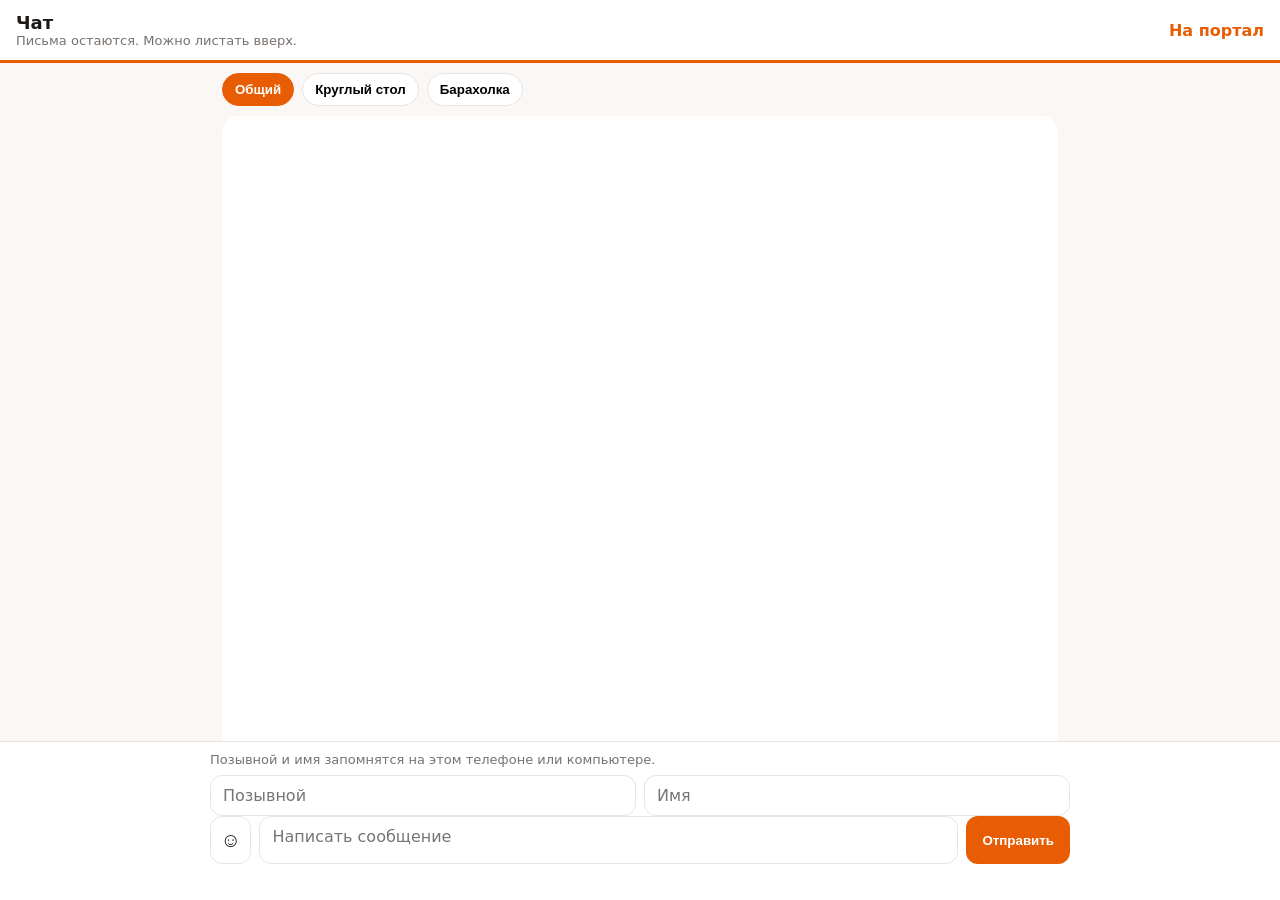
==== chat.html @ dcf8030c "Добавить чат в меню портала" ====
<!DOCTYPE html>
<html lang="ru">
<head>
<meta charset="utf-8">
<meta name="viewport" content="width=device-width, initial-scale=1">
<title>Чат — радиолюбители Сочи</title>
<style>
  :root { --orange:#e85d04; --green:#1b7a3a; --ink:#1c1917; --muted:#78716c; --bg:#faf7f4; --card:#fff; }
  * { box-sizing: border-box; }
  body { margin:0; font-family: "Segoe UI", system-ui, sans-serif; background:var(--bg); color:var(--ink); height:100dvh; display:flex; flex-direction:column; }
  header { background:#fff; border-bottom:3px solid var(--orange); padding:12px 16px; display:flex; align-items:center; justify-content:space-between; gap:12px; }
  header b { font-size:18px; }
  header span { color:var(--muted); font-size:13px; display:block; }
  a.back { color:var(--orange); font-weight:700; text-decoration:none; white-space:nowrap; }
  .rooms { display:flex; gap:8px; padding:10px 12px 0; max-width:860px; width:100%; margin:0 auto; }
  .rooms button { border:1px solid #e7e5e4; background:#fff; border-radius:999px; padding:8px 12px; font-weight:700; cursor:pointer; }
  .rooms button.on { background:var(--orange); color:#fff; border-color:var(--orange); }
  main { flex:1; min-height:0; max-width:860px; width:100%; margin:0 auto; padding:10px 12px 0; display:flex; flex-direction:column; }
  #log { flex:1; overflow:auto; background:#fff; border-radius:16px 16px 0 0; padding:12px; box-shadow:0 1px 2px rgba(0,0,0,.04); }
  .older { display:block; width:100%; border:0; background:#f5f5f4; color:#44403c; border-radius:12px; padding:10px; font-weight:700; cursor:pointer; margin-bottom:10px; }
  .day { text-align:center; color:var(--muted); font-size:12px; margin:12px 0; }
  .msg { display:flex; gap:10px; margin:0 0 10px; }
  .msg.mine { flex-direction:row-reverse; }
  .bubble { max-width:min(78%, 560px); background:#f5f5f4; border-radius:16px; padding:8px 12px; }
  .msg.mine .bubble { background:#fff1e8; }
  .who { font-size:13px; font-weight:800; color:var(--green); }
  .msg.mine .who { text-align:right; }
  .text { white-space:pre-wrap; word-break:break-word; font-size:16px; line-height:1.35; margin-top:2px; }
  .when { color:var(--muted); font-size:11px; margin-top:4px; }
  .composer { background:#fff; border-top:1px solid #e7e5e4; padding:10px 12px 14px; }
  .box { max-width:860px; margin:0 auto; }
  .who-row, .send-row { display:flex; gap:8px; }
  input, textarea { width:100%; border:1px solid #e7e5e4; border-radius:12px; padding:10px 12px; font-size:16px; font-family:inherit; }
  textarea { resize:none; min-height:48px; max-height:120px; }
  button.send, button.emoji { border:0; background:var(--orange); color:#fff; border-radius:12px; font-weight:800; cursor:pointer; }
  button.send { padding:0 16px; }
  button.emoji { background:#fff; color:#1c1917; border:1px solid #e7e5e4; width:48px; font-size:20px; }
  .picker { display:none; flex-wrap:wrap; gap:4px; background:#fff; border:1px solid #e7e5e4; border-radius:14px; padding:8px; margin-bottom:8px; max-height:160px; overflow:auto; }
  .picker.open { display:flex; }
  .picker button { border:0; background:transparent; font-size:22px; cursor:pointer; width:36px; height:36px; border-radius:8px; }
  .picker button:hover { background:#f5f5f4; }
  .err { color:#b91c1c; font-size:14px; min-height:18px; margin:4px 0 0; }
  .hint { color:var(--muted); font-size:13px; margin:0 0 8px; }
</style>
</head>
<body>
<header>
  <div><b>Чат</b><span>Письма остаются. Можно листать вверх.</span></div>
  <a class="back" href="index.html">На портал</a>
</header>
<div class="rooms">
  <button class="on" data-room="general">Общий</button>
  <button data-room="table">Круглый стол</button>
  <button data-room="market">Барахолка</button>
</div>
<main>
  <div id="log"></div>
</main>
<div class="composer">
  <div class="box">
    <p class="hint">Позывной и имя запомнятся на этом телефоне или компьютере.</p>
    <div class="who-row">
      <input id="callsign" placeholder="Позывной" maxlength="12" autocomplete="nickname">
      <input id="name" placeholder="Имя" maxlength="40">
    </div>
    <div id="picker" class="picker"></div>
    <div class="send-row">
      <button class="emoji" type="button" id="emoji-btn" title="Смайлики">☺</button>
      <textarea id="text" placeholder="Написать сообщение" maxlength="1000" rows="1"></textarea>
      <button class="send" type="button" id="send">Отправить</button>
    </div>
    <p class="err" id="err"></p>
  </div>
</div>
<script>
const ROOMS = { general: "Общий", table: "Круглый стол", market: "Барахолка" };
const EMOJI = "😀😁😂😊😉😎🤔😴👍👎👋🤝🙏💪❤️🔥✨⭐✅❌📻📡🎙️🎧📞🎤🔧🔌🔋⛰️🌊☀️🌧️❄️🏠🚗☕🎉🎊📌📝❓❗".split("");
const logEl = document.getElementById("log");
const errEl = document.getElementById("err");
const textEl = document.getElementById("text");
const picker = document.getElementById("picker");
let room = "general";
let oldest = 0;
let newest = 0;
let stick = true;
const seen = new Set();

document.getElementById("callsign").value = localStorage.getItem("ham-call") || "";
document.getElementById("name").value = localStorage.getItem("ham-name") || "";

picker.innerHTML = EMOJI.map(e => `<button type="button" data-e="${e}">${e}</button>`).join("");
picker.addEventListener("click", (ev) => {
  const b = ev.target.closest("button");
  if (!b) return;
  const start = textEl.selectionStart || textEl.value.length;
  const end = textEl.selectionEnd || start;
  textEl.value = textEl.value.slice(0, start) + b.dataset.e + textEl.value.slice(end);
  textEl.focus();
});
document.getElementById("emoji-btn").onclick = () => picker.classList.toggle("open");

function esc(s) {
  return String(s).replace(/[&<>"']/g, c => ({ "&":"&", "<":"<", ">":">", '"':""", "'":"&#39;" }[c]));
}
function dayKey(iso) { return (iso || "").slice(0, 10); }
function clock(iso) {
  if (!iso) return "";
  const d = new Date(iso.endsWith("Z") ? iso : iso + "Z");
  if (Number.isNaN(d.getTime())) return "";
  return d.toLocaleString("ru-RU", { day:"2-digit", month:"short", hour:"2-digit", minute:"2-digit" });
}
function mineCall() {
  return (document.getElementById("callsign").value || "").trim().toUpperCase();
}
function draw(list, where) {
  const frag = document.createDocumentFragment();
  let prevDay = where === "after" ? logEl.dataset.lastDay || "" : "";
  for (const m of list) {
    if (seen.has(m.id)) continue;
    seen.add(m.id);
    const day = dayKey(m.created_at);
    if (day && day !== prevDay) {
      const label = document.createElement("div");
      label.className = "day";
      label.textContent = new Date(day + "T00:00:00Z").toLocaleDateString("ru-RU", { day:"numeric", month:"long", year:"numeric" });
      frag.appendChild(label);
      prevDay = day;
    }
    const row = document.createElement("div");
    row.className = "msg" + (m.callsign === mineCall() ? " mine" : "");
    row.dataset.id = m.id;
    row.innerHTML = `<div class="bubble"><div class="who">${esc(m.callsign)} · ${esc(m.name)}</div><div class="text">${esc(m.text)}</div><div class="when">${esc(clock(m.created_at))}</div></div>`;
    frag.appendChild(row);
  }
  if (where === "before") {
    const top = logEl.scrollHeight;
    logEl.prepend(frag);
    logEl.scrollTop = logEl.scrollHeight - top;
  } else {
    logEl.appendChild(frag);
    if (stick) logEl.scrollTop = logEl.scrollHeight;
  }
  logEl.dataset.lastDay = prevDay;
  if (list.length) {
    oldest = oldest ? Math.min(oldest, list[0].id) : list[0].id;
    newest = Math.max(newest, list[list.length - 1].id);
  }
}
async function load({ before = 0, after = 0 } = {}) {
  const q = new URLSearchParams({ room, before, after });
  const res = await fetch("/api/messages?" + q);
  if (!res.ok) throw new Error("Чат сейчас не открывается");
  const data = await res.json();
  return data.messages || [];
}
async function openRoom() {
  logEl.innerHTML = "";
  seen.clear();
  oldest = 0;
  newest = 0;
  logEl.dataset.lastDay = "";
  const older = document.createElement("button");
  older.className = "older";
  older.textContent = "Показать раньше";
  older.onclick = async () => {
    older.disabled = true;
    const list = await load({ before: oldest || 1 });
    if (!list.length) older.textContent = "Это самое начало";
    else draw(list, "before");
    older.disabled = false;
  };
  logEl.appendChild(older);
  const list = await load();
  draw(list, "after");
  stick = true;
  logEl.scrollTop = logEl.scrollHeight;
}
document.querySelectorAll(".rooms button").forEach(btn => {
  btn.onclick = () => {
    document.querySelectorAll(".rooms button").forEach(b => b.classList.remove("on"));
    btn.classList.add("on");
    room = btn.dataset.room;
    openRoom().catch(showErr);
  };
});
function showErr(e) { errEl.textContent = e.message || "Не получилось"; }
async function send() {
  errEl.textContent = "";
  const callsign = document.getElementById("callsign").value.trim();
  const name = document.getElementById("name").value.trim();
  const text = textEl.value.trim();
  if (!callsign || !name || !text) { errEl.textContent = "Нужны позывной, имя и текст."; return; }
  localStorage.setItem("ham-call", callsign.toUpperCase());
  localStorage.setItem("ham-name", name);
  const res = await fetch("/api/messages", {
    method: "POST",
    headers: { "Content-Type": "application/json" },
    body: JSON.stringify({ room, callsign, name, text })
  });
  const data = await res.json();
  if (!res.ok) { errEl.textContent = data.error || "Не отправилось"; return; }
  textEl.value = "";
  picker.classList.remove("open");
  stick = true;
  if (data.message) draw([data.message], "after");
}
document.getElementById("send").onclick = () => send().catch(showErr);
textEl.addEventListener("keydown", (ev) => {
  if (ev.key === "Enter" && !ev.shiftKey) { ev.preventDefault(); send().catch(showErr); }
});
logEl.addEventListener("scroll", () => {
  stick = logEl.scrollHeight - logEl.scrollTop - logEl.clientHeight < 80;
});
setInterval(async () => {
  if (!newest) return;
  try {
    const list = await load({ after: newest });
    if (list.length) draw(list, "after");
  } catch (e) {}
}, 3000);
openRoom().catch(showErr);
</script>
</body>
</html>
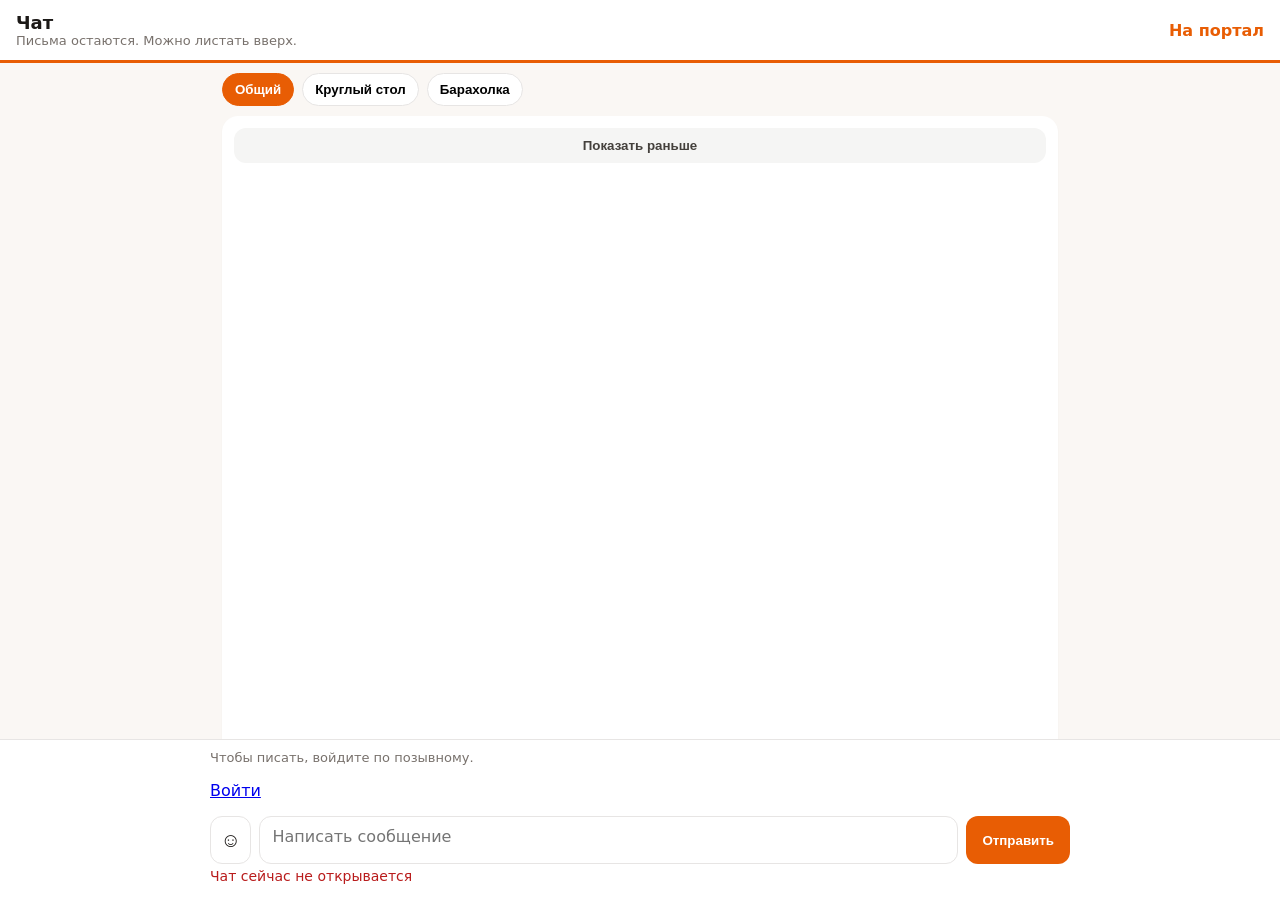
==== commit 116dba7e: "Починить чат и добавить вход по позывному" ====
--- a/chat.html
+++ b/chat.html
@@ -58,11 +58,8 @@
 </main>
 <div class="composer">
   <div class="box">
-    <p class="hint">Позывной и имя запомнятся на этом телефоне или компьютере.</p>
-    <div class="who-row">
-      <input id="callsign" placeholder="Позывной" maxlength="12" autocomplete="nickname">
-      <input id="name" placeholder="Имя" maxlength="40">
-    </div>
+    <p class="hint" id="who">Чтобы писать, войдите по позывному.</p>
+    <p id="login-link"><a href="login.html">Войти</a></p>
     <div id="picker" class="picker"></div>
     <div class="send-row">
       <button class="emoji" type="button" id="emoji-btn" title="Смайлики">☺</button>
@@ -85,8 +82,6 @@
 let stick = true;
 const seen = new Set();
 
-document.getElementById("callsign").value = localStorage.getItem("ham-call") || "";
-document.getElementById("name").value = localStorage.getItem("ham-name") || "";
 
 picker.innerHTML = EMOJI.map(e => `<button type="button" data-e="${e}">${e}</button>`).join("");
 picker.addEventListener("click", (ev) => {
@@ -100,7 +95,13 @@
 document.getElementById("emoji-btn").onclick = () => picker.classList.toggle("open");
 
 function esc(s) {
-  return String(s).replace(/[&<>"']/g, c => ({ "&":"&", "<":"<", ">":">", '"':""", "'":"&#39;" }[c]));
+  return String(s).replace(/[&<>"']/g, function (c) {
+    if (c === "&") return "&" + "amp;";
+    if (c === "<") return "&" + "lt;";
+    if (c === ">") return "&" + "gt;";
+    if (c === '"') return "&" + "quot;";
+    return "&" + "#39;";
+  });
 }
 function dayKey(iso) { return (iso || "").slice(0, 10); }
 function clock(iso) {
@@ -109,9 +110,8 @@
   if (Number.isNaN(d.getTime())) return "";
   return d.toLocaleString("ru-RU", { day:"2-digit", month:"short", hour:"2-digit", minute:"2-digit" });
 }
-function mineCall() {
-  return (document.getElementById("callsign").value || "").trim().toUpperCase();
-}
+let me = { callsign: "" };
+function mineCall() { return me.callsign || ""; }
 function draw(list, where) {
   const frag = document.createDocumentFragment();
   let prevDay = where === "after" ? logEl.dataset.lastDay || "" : "";
@@ -180,22 +180,25 @@
     document.querySelectorAll(".rooms button").forEach(b => b.classList.remove("on"));
     btn.classList.add("on");
     room = btn.dataset.room;
-    openRoom().catch(showErr);
+    fetch("/api/me").then(r => r.json()).then(data => {
+  me = data || {};
+  if (me.callsign) {
+    document.getElementById("who").textContent = "Вы вошли как " + me.callsign + (me.name ? " · " + me.name : "");
+    document.getElementById("login-link").textContent = "";
+  }
+}).finally(() => openRoom().catch(showErr));
   };
 });
 function showErr(e) { errEl.textContent = e.message || "Не получилось"; }
 async function send() {
   errEl.textContent = "";
-  const callsign = document.getElementById("callsign").value.trim();
-  const name = document.getElementById("name").value.trim();
+  if (!me.callsign) { errEl.textContent = "Сначала войдите по позывному."; return; }
   const text = textEl.value.trim();
-  if (!callsign || !name || !text) { errEl.textContent = "Нужны позывной, имя и текст."; return; }
-  localStorage.setItem("ham-call", callsign.toUpperCase());
-  localStorage.setItem("ham-name", name);
+  if (!text) { errEl.textContent = "Напишите текст."; return; }
   const res = await fetch("/api/messages", {
     method: "POST",
     headers: { "Content-Type": "application/json" },
-    body: JSON.stringify({ room, callsign, name, text })
+    body: JSON.stringify({ room, text })
   });
   const data = await res.json();
   if (!res.ok) { errEl.textContent = data.error || "Не отправилось"; return; }
@@ -218,7 +221,13 @@
     if (list.length) draw(list, "after");
   } catch (e) {}
 }, 3000);
-openRoom().catch(showErr);
+fetch("/api/me").then(r => r.json()).then(data => {
+  me = data || {};
+  if (me.callsign) {
+    document.getElementById("who").textContent = "Вы вошли как " + me.callsign + (me.name ? " · " + me.name : "");
+    document.getElementById("login-link").textContent = "";
+  }
+}).finally(() => openRoom().catch(showErr));
 </script>
 </body>
 </html>
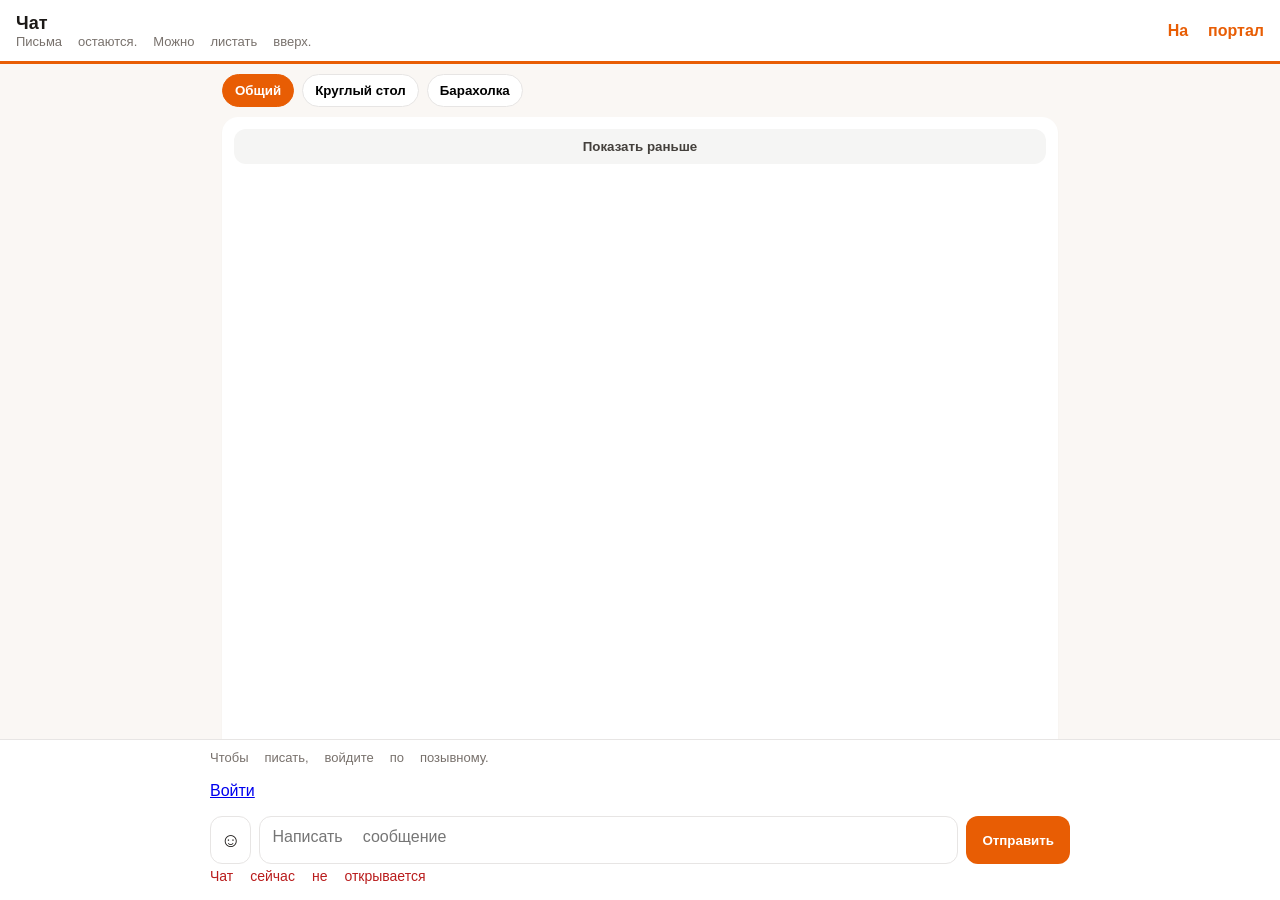
==== commit eef49dd0: "Смайлики из знаков, которые видны без отдельного шрифта" ====
--- a/chat.html
+++ b/chat.html
@@ -7,7 +7,7 @@
 <style>
   :root { --orange:#e85d04; --green:#1b7a3a; --ink:#1c1917; --muted:#78716c; --bg:#faf7f4; --card:#fff; }
   * { box-sizing: border-box; }
-  body { margin:0; font-family: "Segoe UI", system-ui, sans-serif; background:var(--bg); color:var(--ink); height:100dvh; display:flex; flex-direction:column; }
+  body { margin:0; font-family: "Segoe UI", "Segoe UI Emoji", "Noto Color Emoji", "Apple Color Emoji", sans-serif; background:var(--bg); color:var(--ink); height:100dvh; display:flex; flex-direction:column; }
   header { background:#fff; border-bottom:3px solid var(--orange); padding:12px 16px; display:flex; align-items:center; justify-content:space-between; gap:12px; }
   header b { font-size:18px; }
   header span { color:var(--muted); font-size:13px; display:block; }
@@ -71,7 +71,7 @@
 </div>
 <script>
 const ROOMS = { general: "Общий", table: "Круглый стол", market: "Барахолка" };
-const EMOJI = "😀😁😂😊😉😎🤔😴👍👎👋🤝🙏💪❤️🔥✨⭐✅❌📻📡🎙️🎧📞🎤🔧🔌🔋⛰️🌊☀️🌧️❄️🏠🚗☕🎉🎊📌📝❓❗".split("");
+const EMOJI = ["☺","☻","❤","⭐","✨","✅","❌","👍","👎","☀","☕","☃","⚡","⚠","☎","✉","❓","❗","🎉","🏠","📻"];
 const logEl = document.getElementById("log");
 const errEl = document.getElementById("err");
 const textEl = document.getElementById("text");
@@ -83,7 +83,14 @@
 const seen = new Set();
 
 
-picker.innerHTML = EMOJI.map(e => `<button type="button" data-e="${e}">${e}</button>`).join("");
+picker.innerHTML = "";
+EMOJI.forEach(e => {
+  const b = document.createElement("button");
+  b.type = "button";
+  b.textContent = e;
+  b.dataset.e = e;
+  picker.appendChild(b);
+});
 picker.addEventListener("click", (ev) => {
   const b = ev.target.closest("button");
   if (!b) return;
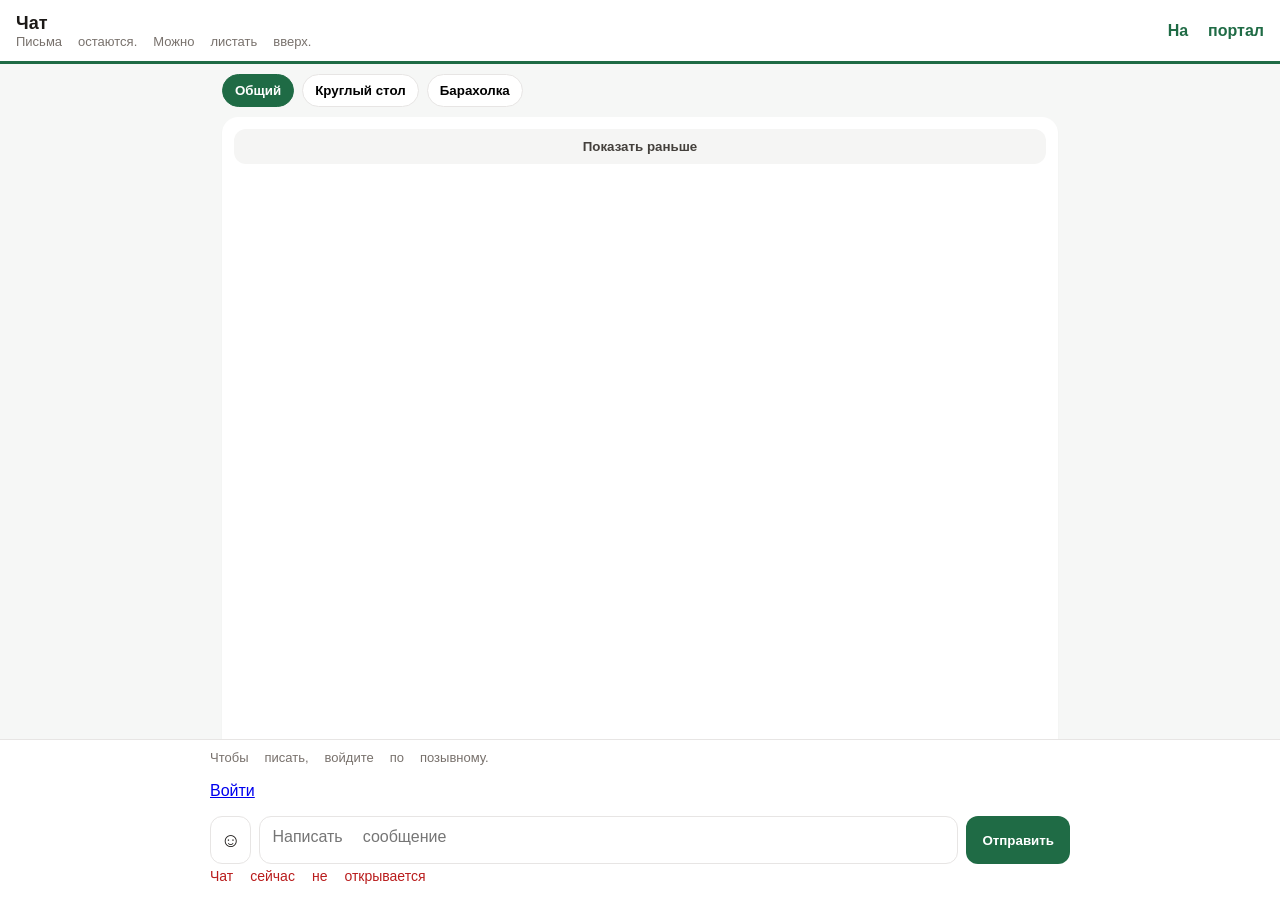
==== commit bf965b56: "Вход, админка и кабинет в цветах портала" ====
--- a/chat.html
+++ b/chat.html
@@ -5,7 +5,7 @@
 <meta name="viewport" content="width=device-width, initial-scale=1">
 <title>Чат — радиолюбители Сочи</title>
 <style>
-  :root { --orange:#e85d04; --green:#1b7a3a; --ink:#1c1917; --muted:#78716c; --bg:#faf7f4; --card:#fff; }
+  :root { --orange:#1f6b45; --green:#1b7a3a; --ink:#1c1917; --muted:#78716c; --bg:#f6f7f6; --card:#fff; }
   * { box-sizing: border-box; }
   body { margin:0; font-family: "Segoe UI", "Segoe UI Emoji", "Noto Color Emoji", "Apple Color Emoji", sans-serif; background:var(--bg); color:var(--ink); height:100dvh; display:flex; flex-direction:column; }
   header { background:#fff; border-bottom:3px solid var(--orange); padding:12px 16px; display:flex; align-items:center; justify-content:space-between; gap:12px; }
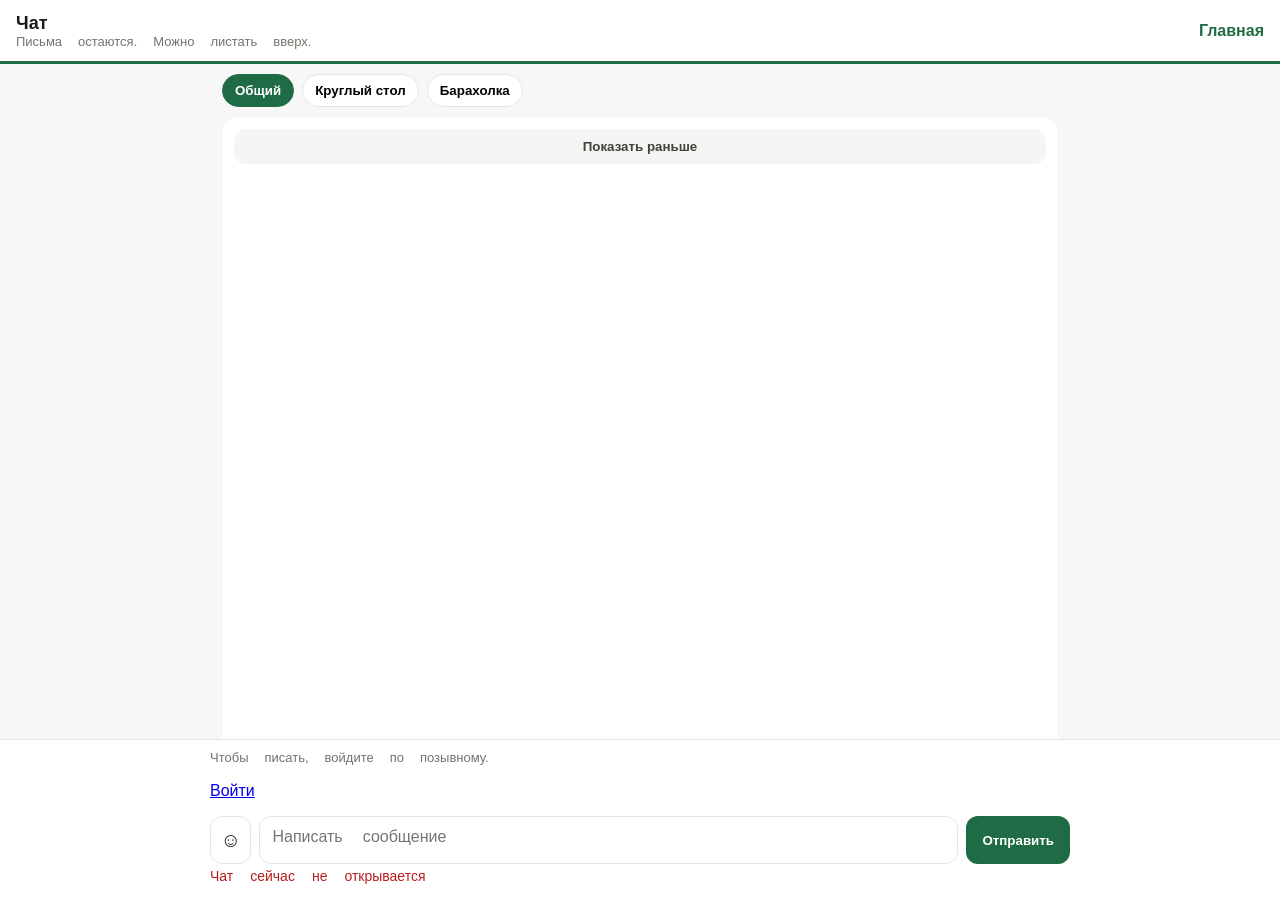
==== commit 94a01a38: "Ссылка назад называется Главная" ====
--- a/chat.html
+++ b/chat.html
@@ -46,7 +46,7 @@
 <body>
 <header>
   <div><b>Чат</b><span>Письма остаются. Можно листать вверх.</span></div>
-  <a class="back" href="index.html">На портал</a>
+  <a class="back" href="index.html">Главная</a>
 </header>
 <div class="rooms">
   <button class="on" data-room="general">Общий</button>
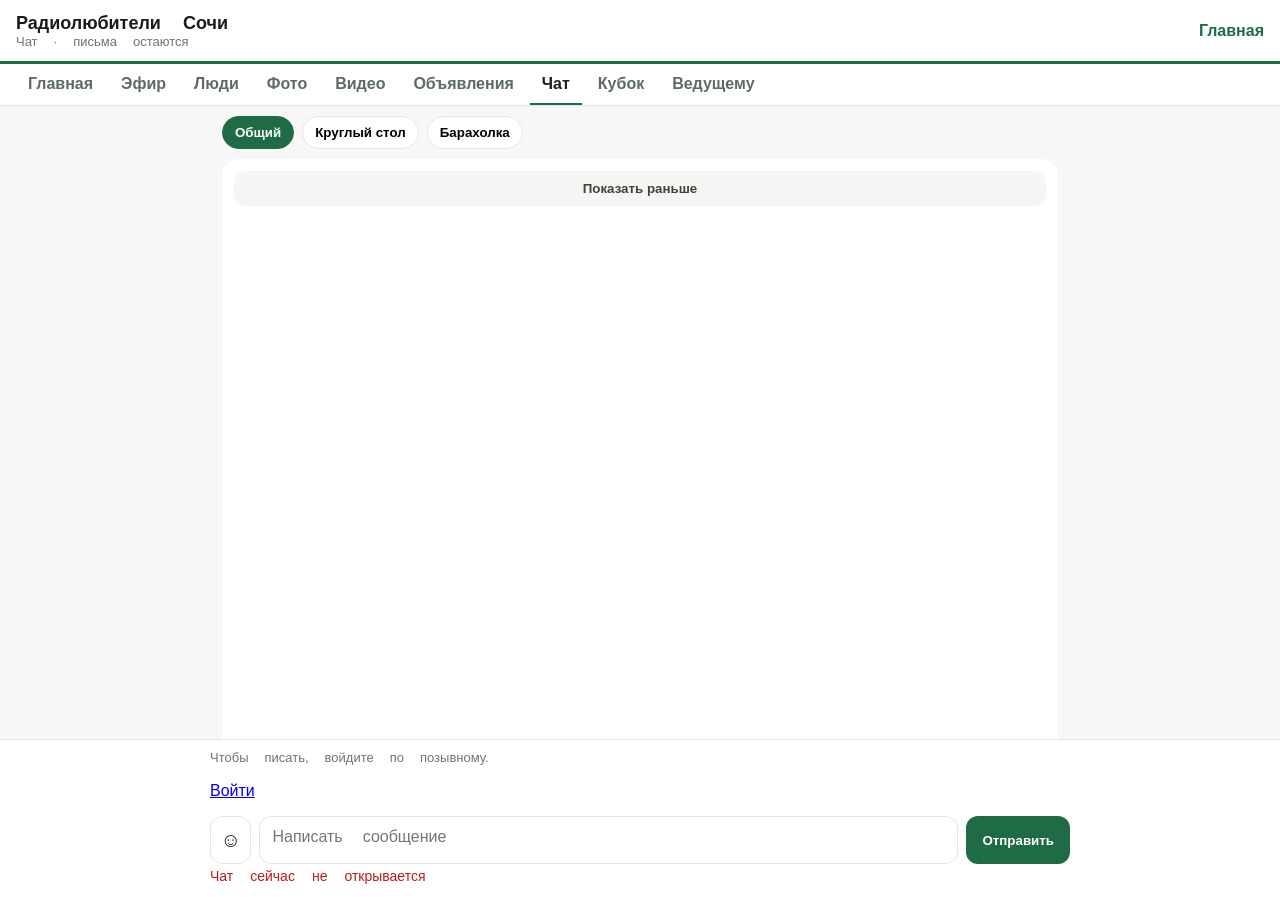
==== commit 85ba0a61: "На чате то же меню, что на портале" ====
--- a/chat.html
+++ b/chat.html
@@ -12,6 +12,9 @@
   header b { font-size:18px; }
   header span { color:var(--muted); font-size:13px; display:block; }
   a.back { color:var(--orange); font-weight:700; text-decoration:none; white-space:nowrap; }
+  .sitenav { display:flex; gap:4px; flex-wrap:wrap; background:#fff; border-bottom:1px solid #e4e7e4; padding:0 16px; }
+  .sitenav a { color:#5e6a62; text-decoration:none; font-weight:650; padding:10px 12px; border-bottom:2px solid transparent; }
+  .sitenav a.on { color:#1a1f1c; border-bottom-color:#1f6b45; }
   .rooms { display:flex; gap:8px; padding:10px 12px 0; max-width:860px; width:100%; margin:0 auto; }
   .rooms button { border:1px solid #e7e5e4; background:#fff; border-radius:999px; padding:8px 12px; font-weight:700; cursor:pointer; }
   .rooms button.on { background:var(--orange); color:#fff; border-color:var(--orange); }
@@ -45,9 +48,20 @@
 </head>
 <body>
 <header>
-  <div><b>Чат</b><span>Письма остаются. Можно листать вверх.</span></div>
+  <div><b>Радиолюбители Сочи</b><span>Чат · письма остаются</span></div>
   <a class="back" href="index.html">Главная</a>
 </header>
+<nav class="sitenav">
+  <a href="index.html">Главная</a>
+  <a href="index.html#air">Эфир</a>
+  <a href="index.html#people">Люди</a>
+  <a href="index.html#photo">Фото</a>
+  <a href="index.html#video">Видео</a>
+  <a href="index.html#ads">Объявления</a>
+  <a class="on" href="chat.html">Чат</a>
+  <a href="kubok.html">Кубок</a>
+  <a href="vedushchiy.html">Ведущему</a>
+</nav>
 <div class="rooms">
   <button class="on" data-room="general">Общий</button>
   <button data-room="table">Круглый стол</button>
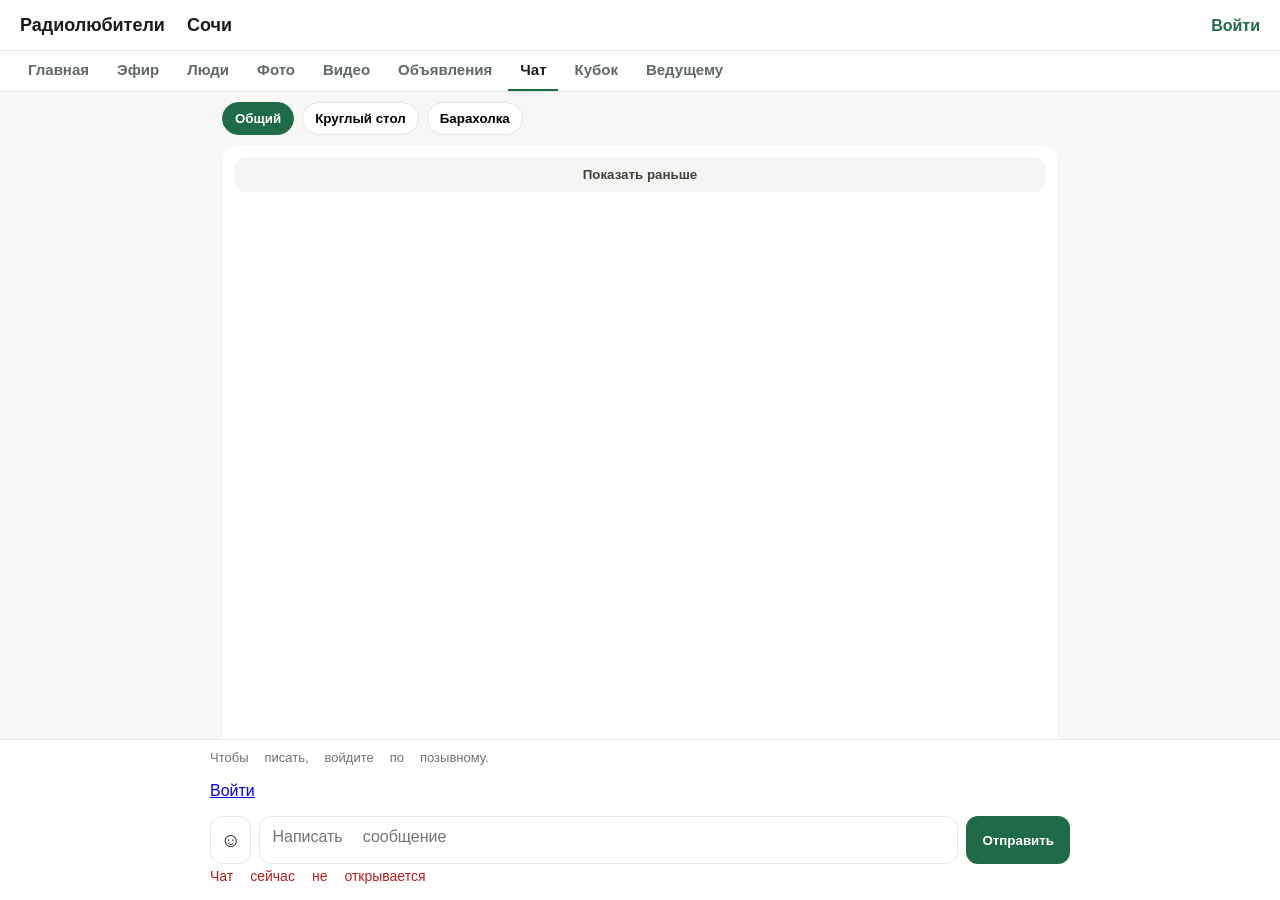
==== commit 13380f71: "Одинаковая шапка на чате, кубке и кабинете" ====
--- a/chat.html
+++ b/chat.html
@@ -8,7 +8,14 @@
   :root { --orange:#1f6b45; --green:#1b7a3a; --ink:#1c1917; --muted:#78716c; --bg:#f6f7f6; --card:#fff; }
   * { box-sizing: border-box; }
   body { margin:0; font-family: "Segoe UI", "Segoe UI Emoji", "Noto Color Emoji", "Apple Color Emoji", sans-serif; background:var(--bg); color:var(--ink); height:100dvh; display:flex; flex-direction:column; }
-  header { background:#fff; border-bottom:3px solid var(--orange); padding:12px 16px; display:flex; align-items:center; justify-content:space-between; gap:12px; }
+
+  .sitehead { background:#fff; border-bottom:1px solid #e4e7e4; padding:14px 20px; display:flex; justify-content:space-between; align-items:center; }
+  .sitehead b { font-size:18px; }
+  .sitehead .user { color:#1f6b45; text-decoration:none; font-weight:700; }
+  .sitenav { display:flex; gap:4px; flex-wrap:wrap; background:#fff; border-bottom:1px solid #e4e7e4; padding:0 12px; }
+  .sitenav a, .sitenav button { color:#5e6a62; text-decoration:none; font-weight:650; padding:10px 12px; border:0; border-bottom:2px solid transparent; background:transparent; width:auto; font-size:15px; cursor:pointer; border-radius:0; margin:0; }
+  .sitenav a.on, .sitenav button.on { color:#1a1f1c; border-bottom-color:#1f6b45; }
+
   header b { font-size:18px; }
   header span { color:var(--muted); font-size:13px; display:block; }
   a.back { color:var(--orange); font-weight:700; text-decoration:none; white-space:nowrap; }
@@ -47,10 +54,7 @@
 </style>
 </head>
 <body>
-<header>
-  <div><b>Радиолюбители Сочи</b><span>Чат · письма остаются</span></div>
-  <a class="back" href="index.html">Главная</a>
-</header>
+<header class="sitehead"><b>Радиолюбители Сочи</b><a class="user" id="who-link" href="login.html">Войти</a></header>
 <nav class="sitenav">
   <a href="index.html">Главная</a>
   <a href="index.html#air">Эфир</a>
@@ -58,10 +62,14 @@
   <a href="index.html#photo">Фото</a>
   <a href="index.html#video">Видео</a>
   <a href="index.html#ads">Объявления</a>
-  <a class="on" href="chat.html">Чат</a>
+  <a href="chat.html" class="on">Чат</a>
   <a href="kubok.html">Кубок</a>
   <a href="vedushchiy.html">Ведущему</a>
 </nav>
+<script>
+const who=document.cookie.match(/ham_call=([^;]+)/);
+if(who){const a=document.getElementById("who-link"); if(a){a.textContent=decodeURIComponent(who[1]); a.href="profile.html";}}
+</script>
 <div class="rooms">
   <button class="on" data-room="general">Общий</button>
   <button data-room="table">Круглый стол</button>
